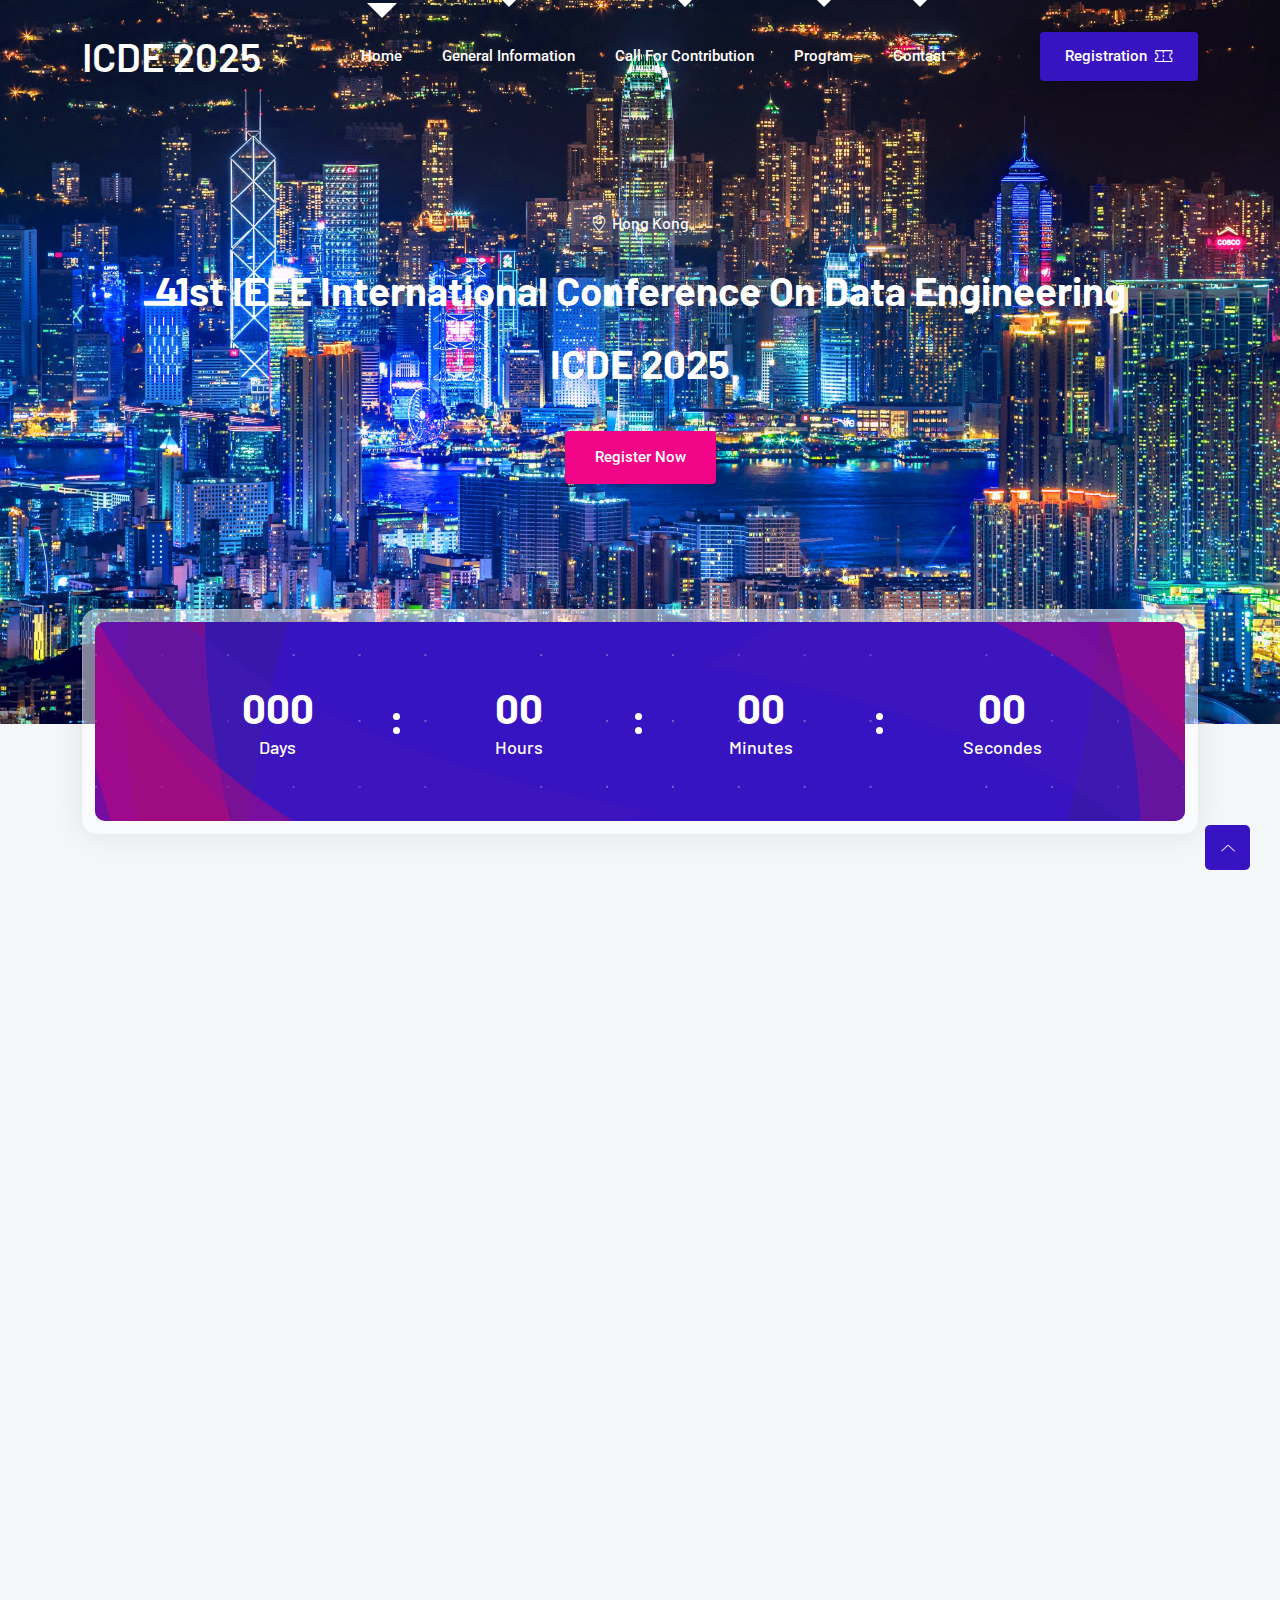
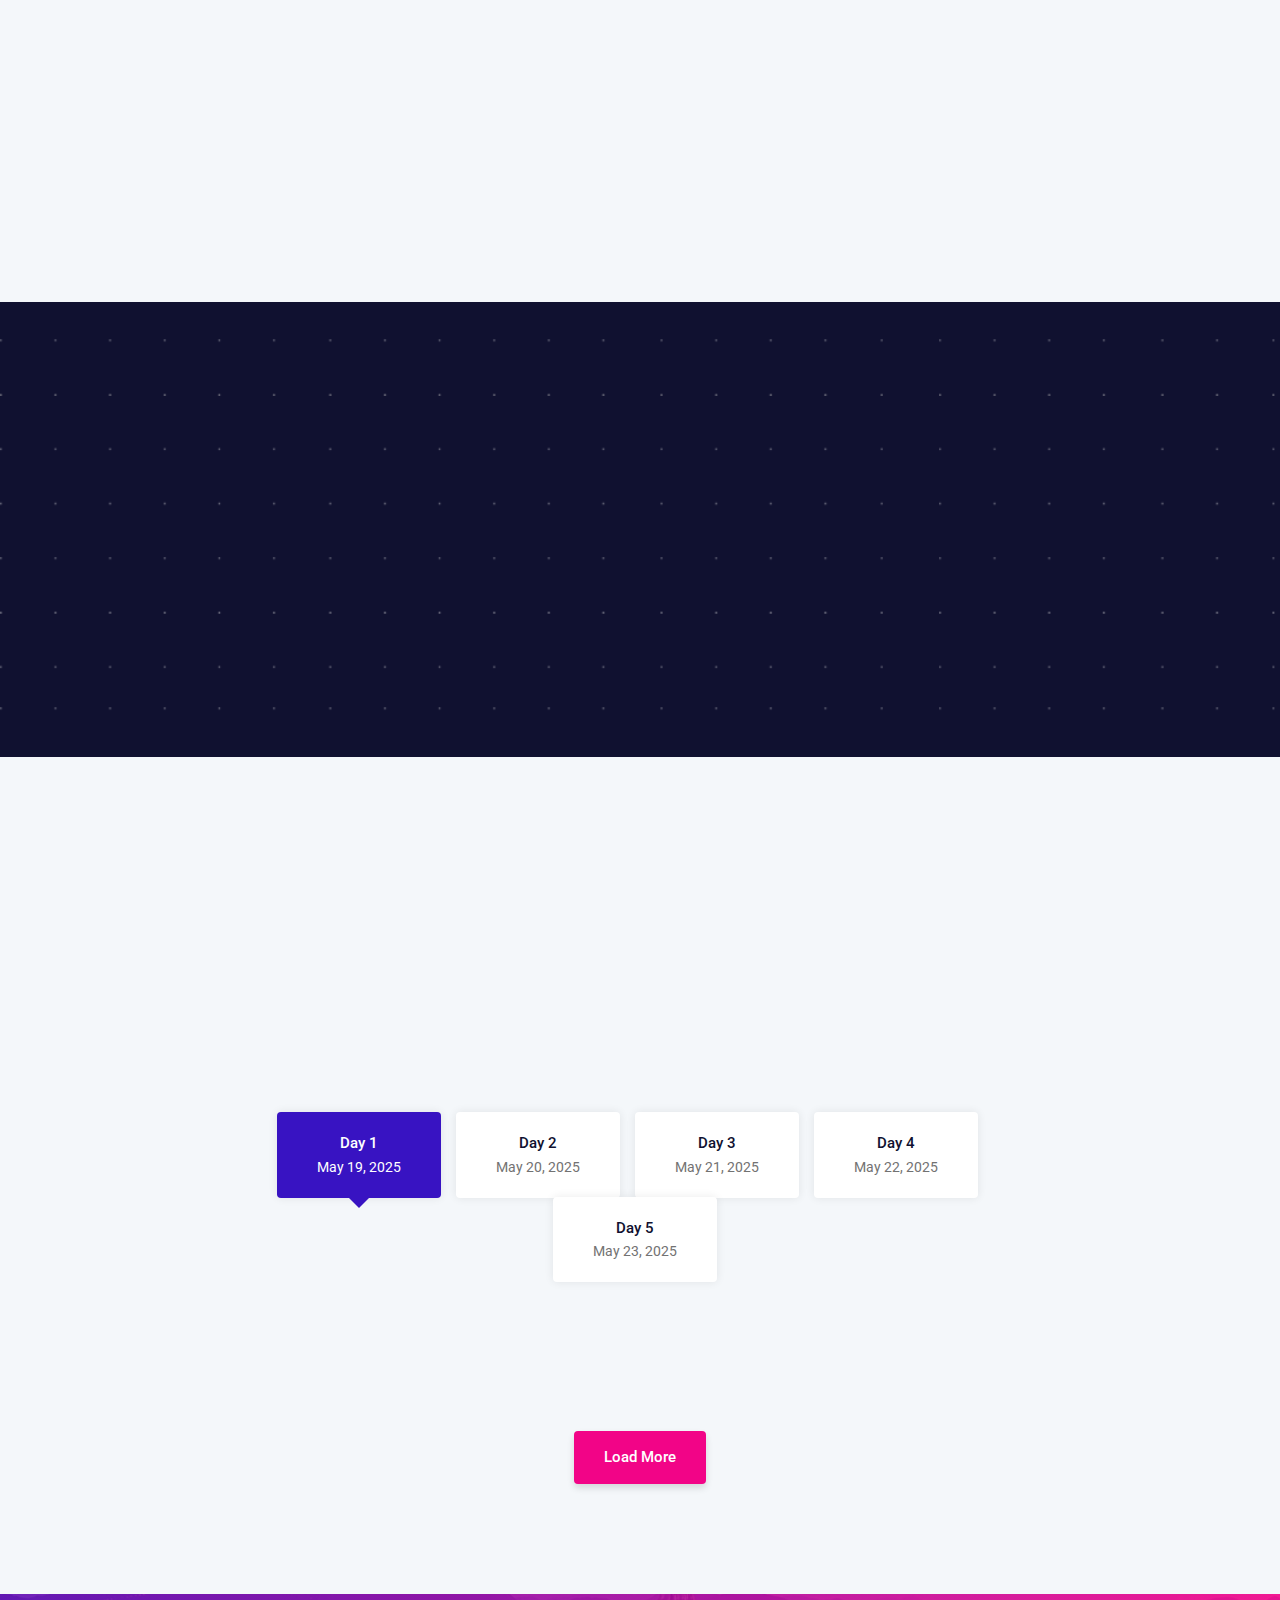
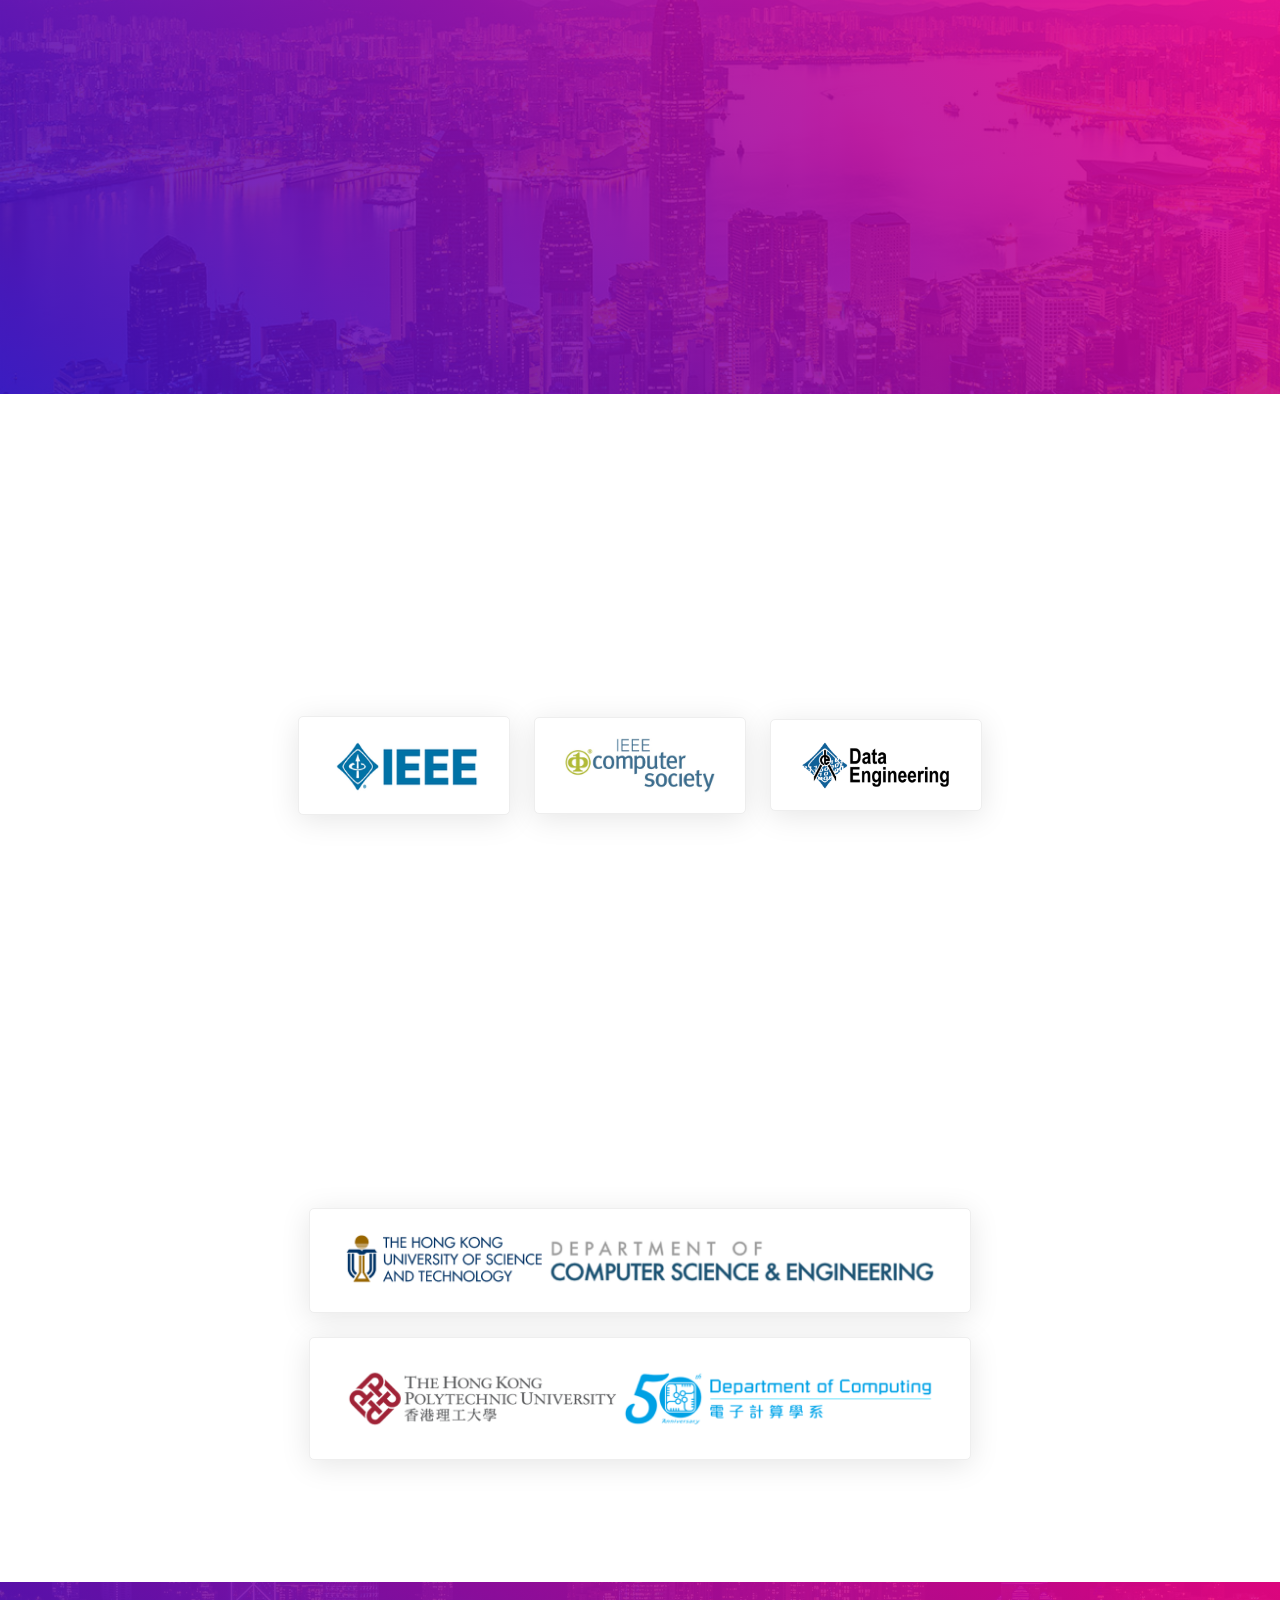
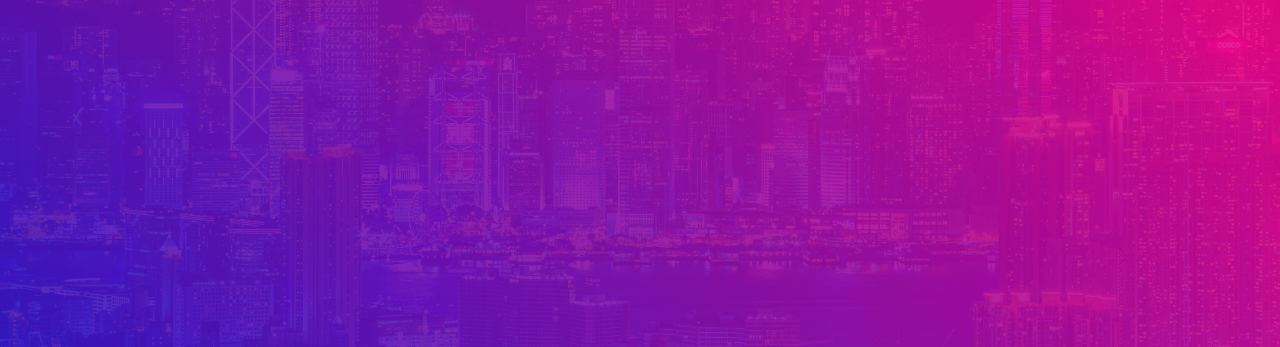
==== index.html @ 8ed47885 "Add files via upload" ====
<!DOCTYPE html>
<html class="no-js" lang="zxx">

<head>
    <meta charset="utf-8" />
    <meta http-equiv="x-ua-compatible" content="ie=edge" />
    <title>ICDE 2025</title>
    <meta name="description" content="" />
    <meta name="viewport" content="width=device-width, initial-scale=1" />
    <link rel="shortcut icon" type="image/x-icon" href="assets/images/favicon.svg" />

    <!-- ========================= CSS here ========================= -->
    <link rel="stylesheet" href="assets/css/bootstrap.min.css" />
    <link rel="stylesheet" href="assets/css/LineIcons.3.0.css" />
    <link rel="stylesheet" href="assets/css/animate.css" />
    <link rel="stylesheet" href="assets/css/tiny-slider.css" />
    <link rel="stylesheet" href="assets/css/glightbox.min.css" />
    <link rel="stylesheet" href="assets/css/main.css" />

</head>

<body>
    <!--[if lte IE 9]>
      <p class="browserupgrade">
        You are using an <strong>outdated</strong> browser. Please
        <a href="https://browsehappy.com/">upgrade your browser</a> to improve
        your experience and security.
      </p>
    <![endif]-->

    <!-- Preloader -->
    <div class="preloader">
        <div class="preloader-inner">
            <div class="preloader-icon">
                <span></span>
                <span></span>
            </div>
        </div>
    </div>
    <!-- /End Preloader -->

    <!-- Start Header Area -->
    <header class="header navbar-area">
        <div class="container">
            <div class="row align-items-center">
                <div class="col-lg-12">
                    <div class="nav-inner">
                        <!-- Start Navbar -->
                        <nav class="navbar navbar-expand-lg">
                            <a class="navbar-brand" href="index.html">
                                <!--<img src="assets/images/logo/logo.svg" alt="Logo">-->
                                <h2 style="color: white;">ICDE 2025</h2>
                            </a>
                            <button class="navbar-toggler mobile-menu-btn" type="button" data-bs-toggle="collapse"
                                data-bs-target="#navbarSupportedContent" aria-controls="navbarSupportedContent"
                                aria-expanded="false" aria-label="Toggle navigation">
                                <span class="toggler-icon"></span>
                                <span class="toggler-icon"></span>
                                <span class="toggler-icon"></span>
                            </button>
                            <div class="collapse navbar-collapse sub-menu-bar" id="navbarSupportedContent">
                                <ul id="nav" class="navbar-nav ms-auto">
                                    <li class="nav-item">
                                        <a href="index.html" class="active" aria-label="Toggle navigation">Home</a>
                                    </li>

                                    <li class="nav-item">
                                        <a class="dd-menu collapsed" href="javascript:void(0)" data-bs-toggle="collapse"
                                            data-bs-target="#submenu-1-1" aria-controls="navbarSupportedContent"
                                            aria-expanded="false" aria-label="Toggle navigation">General Information</a>
                                        <ul class="sub-menu collapse" id="submenu-1-1">
                                            <li class="nav-item"><a href="committee.html">Organization Comittees</a></li>
                                            <!--<li class="nav-item"><a href="gallery.html">Gallery</a></li>-->
                                            <!--<li class="nav-item"><a href="pricing.html">Prcing</a></li>-->
                                            <li class="nav-item"><a href="sponsors.html">Sponsors</a></li>
                                            <!--<li class="nav-item"><a href="mail-success.html">Mail Success</a></li>-->
                                            <!--<li class="nav-item"><a href="404.html">404 Error</a></li>-->
                                        </ul>
                                    </li>
                                    
                                    <li class="nav-item">
                                        <a class="dd-menu collapsed" href="javascript:void(0)" data-bs-toggle="collapse"
                                            data-bs-target="#submenu-1-1" aria-controls="navbarSupportedContent"
                                            aria-expanded="false" aria-label="Toggle navigation">Call for Contribution</a>
                                        <ul class="sub-menu collapse" id="submenu-1-1">
                                            <li class="nav-item"><a href="cfp-research.html">Research Papers</a></li>
                                        </ul>
                                    </li>

                                    <li class="nav-item">
                                        <a href="schedule.html" aria-label="Toggle navigation">Program</a>
                                    </li>

                                    <li class="nav-item">
                                        <a href="contact.html" aria-label="Toggle navigation">Contact</a>
                                    </li>
                                </ul>
                            </div>
                             <!-- navbar collapse -->
                            <div class="button">
                                <a href="pricing.html" class="btn">Registration<i class="lni lni-ticket"></i></a>
                            </div>
                        </nav>
                        <!-- End Navbar -->
                    </div>
                </div>
            </div> <!-- row -->
        </div> <!-- container -->
    </header>
    <!-- End Header Area -->

    <!-- Start Hero Area -->
    <section class="hero-area">
        <div class="main__circle"></div>
        <div class="main__circle2"></div>
        <div class="main__circle3"></div>
        <div class="main__circle4"></div>
        <div class="container">
            <div class="row align-items-center">
                <div class="col-lg-6-hero offset-lg-3-hero col-md-12 col-12">
                    <div class="hero-content">
                        <h5 class="wow zoomIn" data-wow-delay=".2s"><i class="lni lni-map-marker"></i> 
                            Hong Kong</h5>
                        <h2 class="wow fadeInUp" data-wow-delay=".4s">41st IEEE International Conference on Data Engineering</h2>
                        <h2 class="wow fadeInUp" data-wow-delay=".4s">ICDE 2025</h2>
                        <!--
                        <p class="wow fadeInUp" data-wow-delay=".6s">ICDE 2025 will take place in Hong Kong from May 19-23, 2025. As one of Asia’s most vibrant and diverse metropolises, Hong Kong seamlessly blends traditional culture with modern development. Situated at the southern tip of the Pearl River Delta, this city entices millions of visitors with its diverse cuisine, architecture, and festive culture. Whether it’s the captivating views of Victoria Harbour or the bustling shopping centers, Hong Kong stands as an unmissable travel destination.</p>
                        -->
                        <div class="button wow fadeInUp" data-wow-delay=".8s">
                            <a href="pricing.html" class="btn ">Register Now</a>
                        </div>
                    </div>
                </div>
            </div>
        </div>
    </section>
    <!-- End Hero Area -->

    <!-- Start Count Down Area -->
    <div class="count-down">
        <div class="container">
            <div class="row">
                <div class="col-12">
                    <div class="box-head">
                        <div class="box-content">
                            <div class="box">
                                <h1 id="days">000</h1>
                                <h2 id="daystxt">Days</h2>
                            </div>
                            <div class="box">
                                <h1 id="hours">00</h1>
                                <h2 id="hourstxt">Hours</h2>
                            </div>
                            <div class="box">
                                <h1 id="minutes">00</h1>
                                <h2 id="minutestxt">Minutes</h2>
                            </div>
                            <div class="box">
                                <h1 id="seconds">00</h1>
                                <h2 id="secondstxt">Secondes</h2>
                            </div>
                        </div>
                    </div>
                </div>
            </div>
        </div>
    </div>
    <!-- End Count Down Area -->

    <!-- Start Features Area -->
    <section class="features section">
        <div class="container">
            <div class="row">
                <div class="col-12">
                    <div class="section-title">
                        <h3 class="wow zoomIn" data-wow-delay=".2s">ICDE 2025</h3>
                        <h2 class="wow fadeInUp" data-wow-delay=".4s">Join us with ICDE 2025!</h2>
                    </div>

                    <div class="content">
                        <p class="wow fadeInUp" data-wow-delay=".6s">The annual IEEE International Conference on Data Engineering (ICDE) is one of the premier conferences in data and information engineering and addresses research issues on designing, building, managing, and evaluating advanced data intensive systems and applications. It is a leading forum for researchers, practitioners, developers, and users to explore cutting-edge ideas and to exchange techniques, tools, and experiences.</p>
                        <br>
                        <p class="wow fadeInUp" data-wow-delay=".6s">Each year, ICDE attracts researchers and practitioners from the academia, industry and government from across the world. The audience includes leading data scientists and professors, entrepreneurs, developers, talented young researchers/students and other thought leaders from major vendors and academia.</p>
                        <br>
                        <p class="wow fadeInUp" data-wow-delay=".6s">
                        ICDE 2025 will take place in Hong Kong from May 19-23, 2025. As one of Asia’s most vibrant and diverse metropolises, Hong Kong seamlessly blends traditional culture with modern development. Situated at the southern tip of the Pearl River Delta, this city entices millions of visitors with its diverse cuisine, architecture, and festive culture. Whether it’s the captivating views of Victoria Harbour or the bustling shopping centers, Hong Kong stands as an unmissable travel destination.</p>
                    </div>
                </div>
            </div>


            <div class="row">
                <div class="col-lg-4 col-md-6 col-12 wow fadeInUp" data-wow-delay=".2s">
                    <!-- Start Single Feature -->
                    <div class="single-featuer">
                        <img class="shape" src="assets/images/features/shape.svg" alt="#">
                        <img class="shape2" src="assets/images/features/shape2.svg" alt="#">
                        <span class="serial">01</span>
                        <div class="service-icon">
                            <i class="lni lni-microphone"></i>
                        </div>
                        <h3>Great Speakers</h3>
                        <p></p>
                    </div>
                    <!-- End Single Feature -->
                </div>
                <div class="col-lg-4 col-md-6 col-12 wow fadeInUp" data-wow-delay=".4s">
                    <!-- Start Single Feature -->
                    <div class="single-featuer">
                        <img class="shape" src="assets/images/features/shape.svg" alt="#">
                        <img class="shape2" src="assets/images/features/shape2.svg" alt="#">
                        <span class="serial">02</span>
                        <div class="service-icon">
                            <i class="lni lni-users"></i>
                        </div>
                        <h3>New People</h3>
                        <p></p>
                    </div>
                    <!-- End Single Feature -->
                </div>
                <div class="col-lg-4 col-md-6 col-12 wow fadeInUp" data-wow-delay=".6s">
                    <!-- Start Single Feature -->
                    <div class="single-featuer">
                        <img class="shape" src="assets/images/features/shape.svg" alt="#">
                        <img class="shape2" src="assets/images/features/shape2.svg" alt="#">
                        <span class="serial">03</span>
                        <div class="service-icon">
                            <i class="lni lni-bullhorn"></i>
                        </div>
                        <h3>Global Event</h3>
                        <p></p>
                    </div>
                    <!-- End Single Feature -->
                </div>
                <div class="col-lg-4 col-md-6 col-12 wow fadeInUp" data-wow-delay=".2s">
                    <!-- Start Single Feature -->
                    <div class="single-featuer">
                        <img class="shape" src="assets/images/features/shape.svg" alt="#">
                        <img class="shape2" src="assets/images/features/shape2.svg" alt="#">
                        <span class="serial">04</span>
                        <div class="service-icon">
                            <i class="lni lni-heart"></i>
                        </div>
                        <h3>Get Inspired</h3>
                        <p></p>
                    </div>
                    <!-- End Single Feature -->
                </div>
                <div class="col-lg-4 col-md-6 col-12 wow fadeInUp" data-wow-delay=".4s">
                    <!-- Start Single Feature -->
                    <div class="single-featuer">
                        <img class="shape" src="assets/images/features/shape.svg" alt="#">
                        <img class="shape2" src="assets/images/features/shape2.svg" alt="#">
                        <span class="serial">05</span>
                        <div class="service-icon">
                            <i class="lni lni-cup"></i>
                        </div>
                        <h3>Networking Session</h3>
                        <p></p>
                    </div>
                    <!-- End Single Feature -->
                </div>
                <div class="col-lg-4 col-md-6 col-12 wow fadeInUp" data-wow-delay=".6s">
                    <!-- Start Single Feature -->
                    <div class="single-featuer">
                        <img class="shape" src="assets/images/features/shape.svg" alt="#">
                        <img class="shape2" src="assets/images/features/shape2.svg" alt="#">
                        <span class="serial">06</span>
                        <div class="service-icon">
                            <i class="lni lni-happy"></i>
                        </div>
                        <h3>Meet New Faces</h3>
                        <p></p>
                    </div>
                    <!-- End Single Feature -->
                </div>
            </div>
        </div>
    </section>
    <!-- /End Features Area -->

    <!-- Start About Area -->
    <section class="about section">
        <div class="container">
            <div class="row align-items-center">
                <div class="col-lg-6 col-12 wow fadeIn" data-wow-delay=".4s">
                    <div class="about-image">
                        <div class="video-head wow fadeIn" data-wow-delay="0.4s">
                            <a href="https://www.youtube.com/watch?v=Gxw45q3Ga3k" class="glightbox video"><i
                                    class="lni lni-play"></i></a>
                        </div>
                        <img src="https://via.placeholder.com/1000x670" alt="#">
                    </div>
                </div>
                <div class="col-lg-6 col-12 wow fadeIn" data-wow-delay=".6s">
                    <div class="content">
                        <h4>Get Experience</h4>
                        <h2>About The ICDE 2025</h2>
                        <p>More information will be released soon.
                        </p>
                        <p>
                        </p>
                        <div class="date">
                            <h4><span>19</span> May’ 2025</h4>
                        </div>
                    </div>
                </div>
            </div>
        </div>
    </section>
    <!-- End About Area -->

    
    <!-- Start Speakers Area -->
    <!--
    <section class="speakers section">
        <div class="container">
            <div class="row">
                <div class="col-12">
                    <div class="section-title">
                        <h3 class="wow zoomIn" data-wow-delay=".2s">Speakers</h3>
                        <h2 class="wow fadeInUp" data-wow-delay=".4s">Todays Performers</h2>
                        <p class="wow fadeInUp" data-wow-delay=".6s">There are many variations of passages of Lorem
                            Ipsum available, but the majority have suffered alteration in some form.</p>
                    </div>
                </div>
            </div>
            <div class="all-speakers">
                <div class="row">
                    <div class="col-lg-3 col-md-4 col-12 wow fadeInUp" data-wow-delay=".2s">
                        <div class="single-speaker">
                            <div class="top-content">
                                <div class="image">
                                    <img src="https://via.placeholder.com/520x515" alt="#">
                                </div>
                                <ul class="social">
                                    <li class="facebook"><a href="javascript:void(0)"><i
                                                class="lni lni-facebook-filled"></i></a></li>
                                    <li class="twitter"><a href="javascript:void(0)"><i
                                                class="lni lni-twitter-filled"></i></a></li>
                                    <li class="linkedin"><a href="javascript:void(0)"><i
                                                class="lni lni-linkedin-original"></i></a>
                                    </li>
                                    <li class="instagram"><a href="javascript:void(0)"><i
                                                class="lni lni-instagram-original"></i></a>
                                    </li>
                                </ul>
                            </div>
                            <div class="name">
                                <h3><a href="javascript:void(0)">Fredric Martinsson</a></h3>
                                <span>Founder, Edilta</span>
                            </div>
                        </div>
                    </div>

                    <div class="col-lg-3 col-md-4 col-12 wow fadeInUp" data-wow-delay=".4s">
                        <div class="single-speaker">
                            <div class="top-content">
                                <div class="image">
                                    <img src="https://via.placeholder.com/520x515" alt="#">
                                </div>
                                <ul class="social">
                                    <li class="facebook"><a href="javascript:void(0)"><i
                                                class="lni lni-facebook-filled"></i></a></li>
                                    <li class="twitter"><a href="javascript:void(0)"><i
                                                class="lni lni-twitter-filled"></i></a></li>
                                    <li class="linkedin"><a href="javascript:void(0)"><i
                                                class="lni lni-linkedin-original"></i></a>
                                    </li>
                                    <li class="instagram"><a href="javascript:void(0)"><i
                                                class="lni lni-instagram-original"></i></a>
                                    </li>
                                </ul>
                            </div>
                            <div class="name">
                                <h3><a href="javascript:void(0)">Melisa Lundryn</a></h3>
                                <span>Lead Designer</span>
                            </div>
                        </div>
                    </div>

                    <div class="col-lg-3 col-md-4 col-12 wow fadeInUp" data-wow-delay=".6s">
                        <div class="single-speaker">
                            <div class="top-content">
                                <div class="image">
                                    <img src="https://via.placeholder.com/520x515" alt="#">
                                </div>
                                <ul class="social">
                                    <li class="facebook"><a href="javascript:void(0)"><i
                                                class="lni lni-facebook-filled"></i></a></li>
                                    <li class="twitter"><a href="javascript:void(0)"><i
                                                class="lni lni-twitter-filled"></i></a></li>
                                    <li class="linkedin"><a href="javascript:void(0)"><i
                                                class="lni lni-linkedin-original"></i></a>
                                    </li>
                                    <li class="instagram"><a href="javascript:void(0)"><i
                                                class="lni lni-instagram-original"></i></a>
                                    </li>
                                </ul>
                            </div>
                            <div class="name">
                                <h3><a href="javascript:void(0)">Andrio Limuya</a></h3>
                                <span>Web Developer</span>
                            </div>
                        </div>
                    </div>

                    <div class="col-lg-3 col-md-4 col-12 wow fadeInUp" data-wow-delay=".8s">
                        <div class="single-speaker">
                            <div class="top-content">
                                <div class="image">
                                    <img src="https://via.placeholder.com/520x515" alt="#">
                                </div>
                                <ul class="social">
                                    <li class="facebook"><a href="javascript:void(0)"><i
                                                class="lni lni-facebook-filled"></i></a></li>
                                    <li class="twitter"><a href="javascript:void(0)"><i
                                                class="lni lni-twitter-filled"></i></a></li>
                                    <li class="linkedin"><a href="javascript:void(0)"><i
                                                class="lni lni-linkedin-original"></i></a>
                                    </li>
                                    <li class="instagram"><a href="javascript:void(0)"><i
                                                class="lni lni-instagram-original"></i></a>
                                    </li>
                                </ul>
                            </div>
                            <div class="name">
                                <h3><a href="javascript:void(0)">Agaton Johnsson</a></h3>
                                <span>Expert Developer</span>
                            </div>
                        </div>
                    </div>

                    <div class="col-lg-3 col-md-4 col-12 wow fadeInUp" data-wow-delay=".2s">
                        <div class="single-speaker">
                            <div class="top-content">
                                <div class="image">
                                    <img src="https://via.placeholder.com/520x515" alt="#">
                                </div>
                                <ul class="social">
                                    <li class="facebook"><a href="javascript:void(0)"><i
                                                class="lni lni-facebook-filled"></i></a></li>
                                    <li class="twitter"><a href="javascript:void(0)"><i
                                                class="lni lni-twitter-filled"></i></a></li>
                                    <li class="linkedin"><a href="javascript:void(0)"><i
                                                class="lni lni-linkedin-original"></i></a>
                                    </li>
                                    <li class="instagram"><a href="javascript:void(0)"><i
                                                class="lni lni-instagram-original"></i></a>
                                    </li>
                                </ul>
                            </div>
                            <div class="name">
                                <h3><a href="javascript:void(0)">Rebecca Henrikon</a></h3>
                                <span>Founder, Cards</span>
                            </div>
                        </div>
                    </div>

                    <div class="col-lg-3 col-md-4 col-12 wow fadeInUp" data-wow-delay=".4s">
                        <div class="single-speaker">
                            <div class="top-content">
                                <div class="image">
                                    <img src="https://via.placeholder.com/520x515" alt="#">
                                </div>
                                <ul class="social">
                                    <li class="facebook"><a href="javascript:void(0)"><i
                                                class="lni lni-facebook-filled"></i></a></li>
                                    <li class="twitter"><a href="javascript:void(0)"><i
                                                class="lni lni-twitter-filled"></i></a></li>
                                    <li class="linkedin"><a href="javascript:void(0)"><i
                                                class="lni lni-linkedin-original"></i></a>
                                    </li>
                                    <li class="instagram"><a href="javascript:void(0)"><i
                                                class="lni lni-instagram-original"></i></a>
                                    </li>
                                </ul>
                            </div>
                            <div class="name">
                                <h3><a href="javascript:void(0)">Lundryn Melisa</a></h3>
                                <span>Graphics Designer</span>
                            </div>
                        </div>
                    </div>

                    <div class="col-lg-3 col-md-4 col-12 wow fadeInUp" data-wow-delay=".6s">
                        <div class="single-speaker">
                            <div class="top-content">
                                <div class="image">
                                    <img src="https://via.placeholder.com/520x515" alt="#">
                                </div>
                                <ul class="social">
                                    <li class="facebook"><a href="javascript:void(0)"><i
                                                class="lni lni-facebook-filled"></i></a></li>
                                    <li class="twitter"><a href="javascript:void(0)"><i
                                                class="lni lni-twitter-filled"></i></a></li>
                                    <li class="linkedin"><a href="javascript:void(0)"><i
                                                class="lni lni-linkedin-original"></i></a>
                                    </li>
                                    <li class="instagram"><a href="javascript:void(0)"><i
                                                class="lni lni-instagram-original"></i></a>
                                    </li>
                                </ul>
                            </div>
                            <div class="name">
                                <h3><a href="javascript:void(0)">Julia Milon</a></h3>
                                <span>Ui/Ux Designer</span>
                            </div>
                        </div>
                    </div>

                    <div class="col-lg-3 col-md-4 col-12 wow fadeInUp" data-wow-delay=".8s">
                        <div class="single-speaker">
                            <div class="top-content">
                                <div class="image">
                                    <img src="https://via.placeholder.com/520x515" alt="#">
                                </div>
                                <ul class="social">
                                    <li class="facebook"><a href="javascript:void(0)"><i
                                                class="lni lni-facebook-filled"></i></a></li>
                                    <li class="twitter"><a href="javascript:void(0)"><i
                                                class="lni lni-twitter-filled"></i></a></li>
                                    <li class="linkedin"><a href="javascript:void(0)"><i
                                                class="lni lni-linkedin-original"></i></a>
                                    </li>
                                    <li class="instagram"><a href="javascript:void(0)"><i
                                                class="lni lni-instagram-original"></i></a>
                                    </li>
                                </ul>
                            </div>
                            <div class="name">
                                <h3><a href="javascript:void(0)">Digolia Sujiyan</a></h3>
                                <span>Founder, Edilta</span>
                            </div>
                        </div>
                    </div>
                </div>
            </div>
        </div>
    </section>
    -->
    <!-- /End Speakers Area -->
    

    <!-- Start Events Schedule Area -->
    <section class="events-schedule section">
        <div class="container">
            <div class="row">
                <div class="col-12">
                    <div class="section-title">
                        <h3 class="wow zoomIn" data-wow-delay=".2s">ICDE 2025</h3>
                        <h2 class="wow fadeInUp" data-wow-delay=".4s">Events Schedule</h2>
                        <p class="wow fadeInUp" data-wow-delay=".6s">More detailed information will be released soon.</p>
                    </div>
                </div>
            </div>
            <div class="row">
                <div class="col-lg-10 offset-lg-1 col-12">
                    <!-- Start Events Schedule Tab -->
                    <ul class="nav nav-tabs" id="myTab" role="tablist">
                        <li class="nav-item" role="presentation">
                            <button class="nav-link active" id="one-tab" data-bs-toggle="tab" data-bs-target="#one"
                                type="button" role="tab" aria-controls="one" aria-selected="true">Day 1 <span>May 19,
                                    2025</span></button>
                        </li>

                        <li class="nav-item" role="presentation">
                            <button class="nav-link" id="two-tab" data-bs-toggle="tab" data-bs-target="#two"
                                type="button" role="tab" aria-controls="two" aria-selected="false">Day 2 <span>May 20,
                                    2025</span></button>
                        </li>

                        <li class="nav-item" role="presentation">
                            <button class="nav-link" id="three-tab" data-bs-toggle="tab" data-bs-target="#three"
                                type="button" role="tab" aria-controls="three" aria-selected="false">Day 3 <span>May 21,
                                    2025</span></button>
                        </li>

                        <li class="nav-item" role="presentation">
                            <button class="nav-link" id="four-tab" data-bs-toggle="tab" data-bs-target="#four"
                                type="button" role="tab" aria-controls="four" aria-selected="false">Day 4
                                <span>May 22, 2025</span></button>
                        </li>

                        <li class="nav-item" role="presentation">
                            <button class="nav-link" id="four-tab" data-bs-toggle="tab" data-bs-target="#four"
                                type="button" role="tab" aria-controls="four" aria-selected="false">Day 5
                                <span>May 23, 2025</span></button>
                        </li>
                    </ul>

                    
            <div class="row">
                <div class="col-12 align-center">
                    <div class="button details-button">
                        <a href="schedule.html" class="btn btn-alt">Load More</a>
                    </div>
                </div>
            </div>
        </div>
    </section>
    <!-- End Events Schedule Area -->

    <!-- Start Pricing Table Area -->
    <section id="pricing" class="pricing-table section overlay">
        <div class="container">
            <div class="row">
                <div class="col-12">
                    <div class="section-title white-title">
                        <h3 class="wow zoomIn" data-wow-delay=".2s">Join Us</h3>
                        <h2 class="wow fadeInUp" data-wow-delay=".4s">Registration</h2>
                        <p class="wow fadeInUp" data-wow-delay=".6s">More information will be released soon.</p>
                    </div>
                </div>
            </div>

            <!--
            <div class="row">
                <div class="col-lg-4 col-md-6 col-12 wow fadeInUp" data-wow-delay=".4s">
                    <div class="single-table">
                        <div class="table-head">
                            <h4 class="title">Regular</h4>
                            <p>Available tickets for this price</p>
                            <div class="price">
                                <h2 class="amount">$10</h2>
                            </div>
                        </div>
                        <div class="button">
                            <a href="javascript:void(0)" class="btn">Get Ticket</a>
                        </div>
                        <div class="table-content">
                            <ul class="table-list">
                                <li>One Day Conference Ticket</li>
                                <li>Posters Session</li>
                                <li>Coffee-break & Networking
                                </li>
                                <li>Lunch & Networing</li>
                                <li>Keynote talk</li>
                            </ul>
                        </div>
                    </div>
                </div>
                <div class="col-lg-4 col-md-6 col-12 wow fadeInUp" data-wow-delay=".6s">
                    <div class="single-table middle">
                        <div class="table-head">
                            <h4 class="title">Exclusive</h4>
                            <p>Available tickets for this price</p>
                            <div class="price">
                                <h2 class="amount">$99</h2>
                            </div>
                        </div>
                        <div class="button">
                            <a href="javascript:void(0)" class="btn btn-alt">Get Ticket</a>
                        </div>
                        <div class="table-content">
                            <ul class="table-list">
                                <li>Three Day Conference Ticket</li>
                                <li>Posters Session</li>
                                <li>Coffee-break & Networking
                                </li>
                                <li>Lunch & Networing</li>
                                <li>Keynote talk</li>
                            </ul>
                        </div>
                    </div>
                </div>
                <div class="col-lg-4 col-md-6 col-12 wow fadeInUp" data-wow-delay=".8s">
                    <div class="single-table">
                        <div class="table-head">
                            <h4 class="title">Premium</h4>
                            <p>Available tickets for this price</p>
                            <div class="price">
                                <h2 class="amount">$289</h2>
                            </div>
                        </div>
                        <div class="button">
                            <a href="javascript:void(0)" class="btn">Get Ticket</a>
                        </div>
                        <div class="table-content">
                            <ul class="table-list">
                                <li>Five Day Conference Ticket</li>
                                <li>Posters Session</li>
                                <li>Coffee-break & Networking
                                </li>
                                <li>Lunch & Networing</li>
                                <li>Keynote talk</li>
                            </ul>
                        </div>
                    </div>
                </div>
            </div>
            -->
        </div>
    </section>
    <!--/ End Pricing Table Area -->

    <!-- Start Sponsors Area -->
    <section class="sponsors section">
        <div class="container">
            <div class="row">
                <div class="col-12">
                    <div class="section-title">
                        <h3 class="wow zoomIn" data-wow-delay=".2s">Sponsors</h3>
                        <h2 class="wow fadeInUp" data-wow-delay=".4s">Our Official Sponsors</h2>
                        <p class="wow fadeInUp" data-wow-delay=".6s">Thank our sponsors for their valuable contributions.</p>
                    </div>
                </div>
            </div>
            <div class="row">
                <div class="col-lg-8 offset-lg-2 col-md-12 col-12">
                    <!-- Start Single Sponsor -->
                    <a href="javascript:void(0)" class="single-sponsor">
                        <img src="assets/images/sponsors/IEEE.png" alt="#">
                    </a>
                    <!-- End Single Sponsor -->
                    <!-- Start Single Sponsor -->
                    <a href="javascript:void(0)" class="single-sponsor">
                        <img src="assets/images/sponsors/IEEE-CS.jpg" alt="#">
                    </a>
                    <!-- End Single Sponsor -->
                    <!-- Start Single Sponsor -->
                    <a href="javascript:void(0)" class="single-sponsor">
                        <img src="assets/images/sponsors/data-engineering.png" alt="#">
                    </a>
                    <!-- End Single Sponsor -->
                </div>
            </div>
        </div>
    </section>
    <!-- End Sponsors Area -->

    <section class="sponsors section">
        <div class="container">
            <div class="row">
                <div class="col-12">
                    <div class="section-title">
                        <h3 class="wow zoomIn" data-wow-delay=".2s">Organizers</h3>
                        <h2 class="wow fadeInUp" data-wow-delay=".4s">Our Organizers</h2>
                    </div>
                </div>
            </div>
            <div class="row">
                <div class="col-lg-8 offset-lg-2 col-md-12 col-12">
                    <!-- Start Single Sponsor -->
                    <a href="javascript:void(0)" class="single-organizer">
                        <img src="assets/images/sponsors/hkust-cs.png" alt="#">
                    </a>
                    <!-- End Single Sponsor -->
                    <!-- Start Single Sponsor -->
                    <a href="javascript:void(0)" class="single-organizer">
                        <img src="assets/images/sponsors/polyu-cs.png" alt="#">
                    </a>
                    <!-- End Single Sponsor -->
                </div>
            </div>
        </div>
    </section>

    <!-- Start Call Action Area -->
    <section class="call-action overlay">
        <div class="container">
            <div class="row align-items-center">
                <div class="col-lg-8 offset-lg-2 col-md-12 col-12">
                    <div class="inner-content">
                        <div class="text">
                            <h5 class="wow zoomIn" data-wow-delay=".2s">Hurry Up!</h5>
                            <h2 class="wow fadeInUp" data-wow-delay=".4s">See you at ICDE 2025!
                            </h2>
                            <p class="wow fadeInUp" data-wow-delay=".6s"></p>
                        </div>
                        <!--
                        <div class="button wow fadeInUp" data-wow-delay=".8s">
                            <a href="pricing.html" class="btn">Register Now!<i class="lni lni-ticket"></i></a>
                        </div>
                        -->
                    </div>
                </div>
            </div>
        </div>
    </section>
    <!-- End Call Action Area -->

    <!-- Start Footer Area -->
    <!--
    <footer class="footer">
        <div class="footer-top">
            <div class="container">
                <div class="inner-content">
                    <div class="row">
                        <div class="col-lg-4 col-md-6 col-12">
                            <div class="single-footer f-about">
                                <div class="logo">
                                    <a href="index.html">
                                        <img src="assets/images/logo/dark-logo.svg" alt="#">
                                    </a>
                                </div>
                                <p>A business conference organize by EventGrids In. World’s most influential media,
                                    entertainment & technology.</p>
                                <span class="social-title">
                                    Follow Us On:
                                </span>
                                <ul class="social">
                                    <li>
                                        <a href="javascript:void(0)"><i class="lni lni-facebook-filled"></i></a>
                                    </li>
                                    <li>
                                        <a href="javascript:void(0)"><i class="lni lni-twitter-filled"></i></a>
                                    </li>
                                    <li>
                                        <a href="javascript:void(0)"><i class="lni lni-instagram-filled"></i></a>
                                    </li>
                                    <li>
                                        <a href="javascript:void(0)"><i class="lni lni-linkedin-original"></i></a>
                                    </li>
                                </ul>
                            </div>
                        </div>
                        <div class="col-lg-2 col-md-6 col-12">
                            <div class="single-footer f-link">
                                <h3>Quick Links</h3>
                                <ul>
                                    <li><a href="javascript:void(0)">Get Direction</a></li>
                                    <li><a href="javascript:void(0)">Sponsor</a></li>
                                    <li><a href="javascript:void(0)">What We Offer</a></li>
                                    <li><a href="javascript:void(0)">Ricent Projects</a></li>
                                    <li><a href="javascript:void(0)">Insights</a></li>
                                </ul>
                            </div>
                        </div>
                        <div class="col-lg-2 col-md-6 col-12">
                            <div class="single-footer f-link">
                                <h3>Know More</h3>
                                <ul>
                                    <li><a href="javascript:void(0)">About Us</a></li>
                                    <li><a href="javascript:void(0)">Our Pricing</a></li>
                                    <li><a href="javascript:void(0)">Faq</a></li>
                                    <li><a href="javascript:void(0)">Guides</a></li>
                                    <li><a href="javascript:void(0)">Contact Us</a></li>
                                </ul>
                            </div>
                        </div>
                        <div class="col-lg-4 col-md-6 col-12">
                            <div class="single-footer newsletter">
                                <h3>Subscribe to our newsletter</h3>
                                <form action="#" method="get" target="_blank" class="newsletter-form">
                                    <input name="name" placeholder="Your Name*" required="required" type="text">
                                    <input name="email" placeholder="Email address*" required="required" type="email">
                                    <div class="button">
                                        <button class="btn">Subscribe
                                        </button>
                                    </div>
                                </form>
                            </div>
                        </div>
                    </div>
                </div>
            </div>
        </div>

        <div class="copyright">
            <div class="container">
                <div class="inner-content">
                    <div class="row">
                        <div class="col-12">
                            <p class="copyright-text">Designed and Developed by <a href="https://graygrids.com/"
                                    rel="nofollow" target="_blank">GrayGrids</a>
                            </p>
                        </div>
                    </div>
                </div>
            </div>
        </div>
    </footer>
    -->
    <!--/ End Footer Area -->

    <!-- ========================= scroll-top ========================= -->
    <a href="#" class="scroll-top">
        <i class="lni lni-chevron-up"></i>
    </a>

    <!-- ========================= JS here ========================= -->
    <script src="assets/js/bootstrap.min.js"></script>
    <script src="assets/js/wow.min.js"></script>
    <script src="assets/js/tiny-slider.js"></script>
    <script src="assets/js/glightbox.min.js"></script>
    <script src="assets/js/count-up.min.js"></script>
    <script src="assets/js/main.js"></script>
    <script>
        //========= glightbox
        GLightbox({
            'href': 'https://www.youtube.com/watch?v=Gxw45q3Ga3k',
            'type': 'video',
            'source': 'youtube', //vimeo, youtube or local
            'width': 900,
            'autoplayVideos': true,
        });

        //========= testimonial 
        tns({
            container: '.testimonial-slider',
            items: 3,
            slideBy: 'page',
            autoplay: false,
            mouseDrag: true,
            gutter: 0,
            nav: true,
            controls: false,
            controlsText: ['<i class="lni lni-arrow-left"></i>', '<i class="lni lni-arrow-right"></i>'],
            responsive: {
                0: {
                    items: 1,
                },
                540: {
                    items: 1,
                },
                768: {
                    items: 2,
                },
                992: {
                    items: 2,
                },
                1170: {
                    items: 3,
                }
            }
        });
    </script>
    <script>
        const finaleDate = new Date("February 15, 2023 00:00:00").getTime();

        const timer = () => {
            const now = new Date().getTime();
            let diff = finaleDate - now;
            if (diff < 0) {
                document.querySelector('.alert').style.display = 'block';
                document.querySelector('.container').style.display = 'none';
            }

            let days = Math.floor(diff / (1000 * 60 * 60 * 24));
            let hours = Math.floor(diff % (1000 * 60 * 60 * 24) / (1000 * 60 * 60));
            let minutes = Math.floor(diff % (1000 * 60 * 60) / (1000 * 60));
            let seconds = Math.floor(diff % (1000 * 60) / 1000);

            days <= 99 ? days = `0${days}` : days;
            days <= 9 ? days = `00${days}` : days;
            hours <= 9 ? hours = `0${hours}` : hours;
            minutes <= 9 ? minutes = `0${minutes}` : minutes;
            seconds <= 9 ? seconds = `0${seconds}` : seconds;

            document.querySelector('#days').textContent = days;
            document.querySelector('#hours').textContent = hours;
            document.querySelector('#minutes').textContent = minutes;
            document.querySelector('#seconds').textContent = seconds;

        }
        timer();
        setInterval(timer, 1000);
    </script>
</body>

</html>
---- assets/css/tiny-slider.css ----
.tns-outer{padding:0!important}.tns-outer [hidden]{display:none!important}.tns-outer [aria-controls],.tns-outer [data-action]{cursor:pointer}.tns-slider{-webkit-transition:all 0s;-moz-transition:all 0s;transition:all 0s}.tns-slider>.tns-item{-webkit-box-sizing:border-box;-moz-box-sizing:border-box;box-sizing:border-box}.tns-horizontal.tns-subpixel{white-space:nowrap}.tns-horizontal.tns-subpixel>.tns-item{display:inline-block;vertical-align:top;white-space:normal}.tns-horizontal.tns-no-subpixel:after{content:'';display:table;clear:both}.tns-horizontal.tns-no-subpixel>.tns-item{float:left}.tns-horizontal.tns-carousel.tns-no-subpixel>.tns-item{margin-right:-100%}.tns-no-calc{position:relative;left:0}.tns-gallery{position:relative;left:0;min-height:1px}.tns-gallery>.tns-item{position:absolute;left:-100%;-webkit-transition:transform 0s,opacity 0s;-moz-transition:transform 0s,opacity 0s;transition:transform 0s,opacity 0s}.tns-gallery>.tns-slide-active{position:relative;left:auto!important}.tns-gallery>.tns-moving{-webkit-transition:all .25s;-moz-transition:all .25s;transition:all .25s}.tns-autowidth{display:inline-block}.tns-lazy-img{-webkit-transition:opacity .6s;-moz-transition:opacity .6s;transition:opacity .6s;opacity:.6}.tns-lazy-img.tns-complete{opacity:1}.tns-ah{-webkit-transition:height 0s;-moz-transition:height 0s;transition:height 0s}.tns-ovh{overflow:hidden}.tns-visually-hidden{position:absolute;left:-10000em}.tns-transparent{opacity:0;visibility:hidden}.tns-fadeIn{opacity:1;filter:alpha(opacity=100);z-index:0}.tns-normal,.tns-fadeOut{opacity:0;filter:alpha(opacity=0);z-index:-1}.tns-vpfix{white-space:nowrap}.tns-vpfix>div,.tns-vpfix>li{display:inline-block}.tns-t-subp2{margin:0 auto;width:310px;position:relative;height:10px;overflow:hidden}.tns-t-ct{width:2333.3333333%;width:-webkit-calc(100% * 70/3);width:-moz-calc(100% * 70/3);width:calc(100% * 70/3);position:absolute;right:0}.tns-t-ct:after{content:'';display:table;clear:both}.tns-t-ct>div{width:1.4285714%;width:-webkit-calc(100%/70);width:-moz-calc(100%/70);width:calc(100%/70);height:10px;float:left}
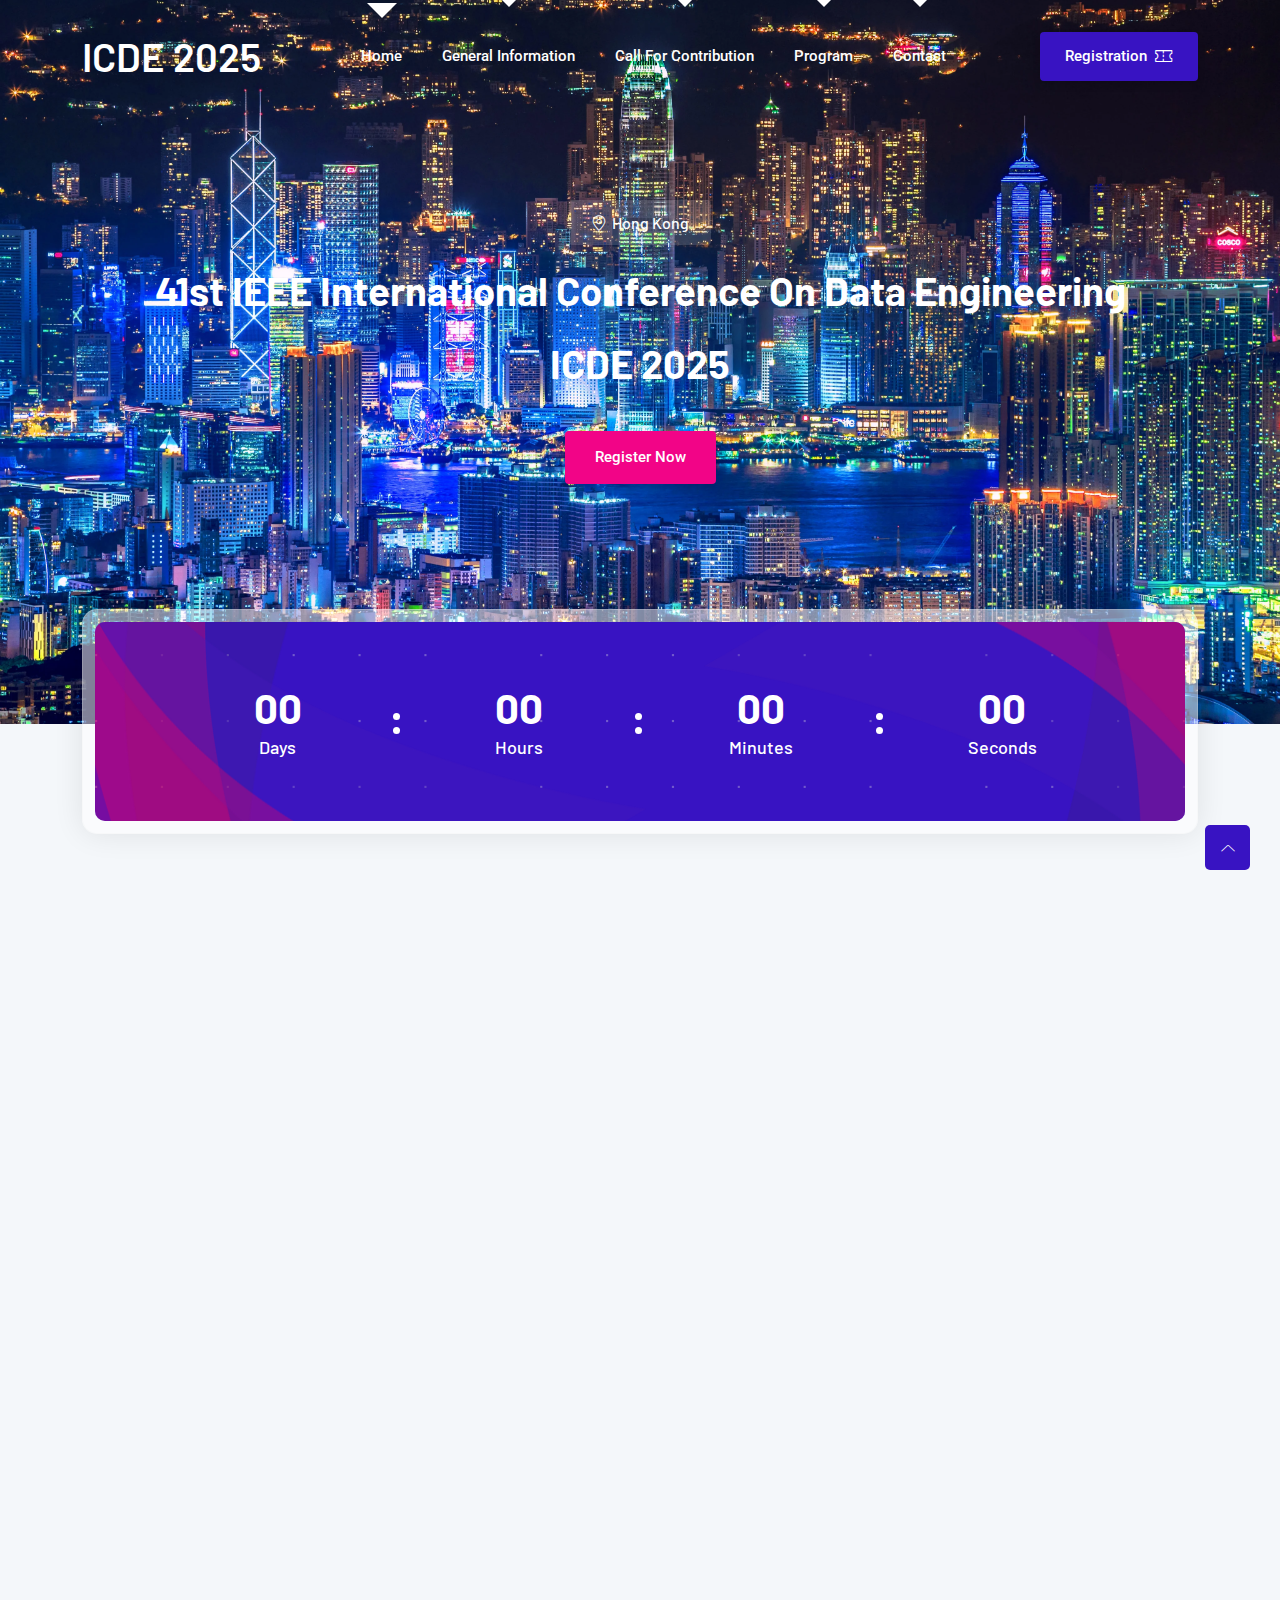
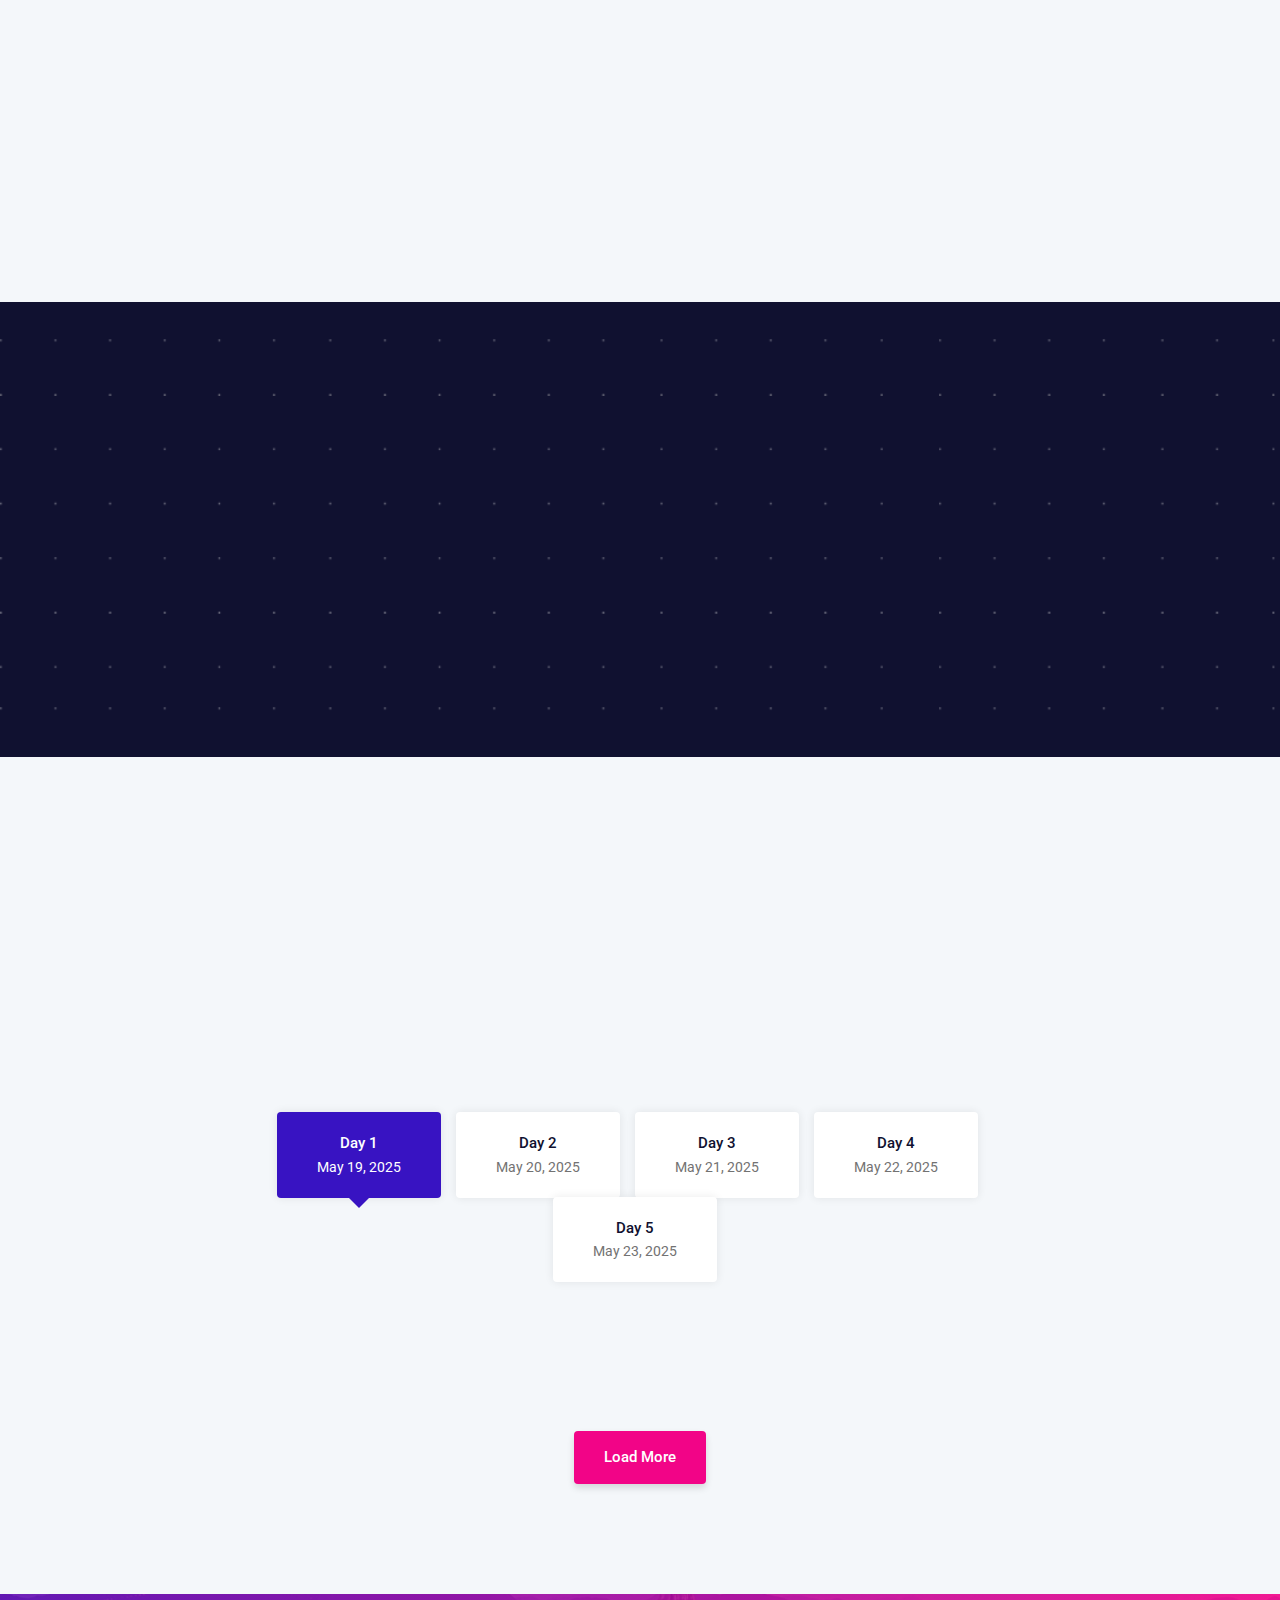
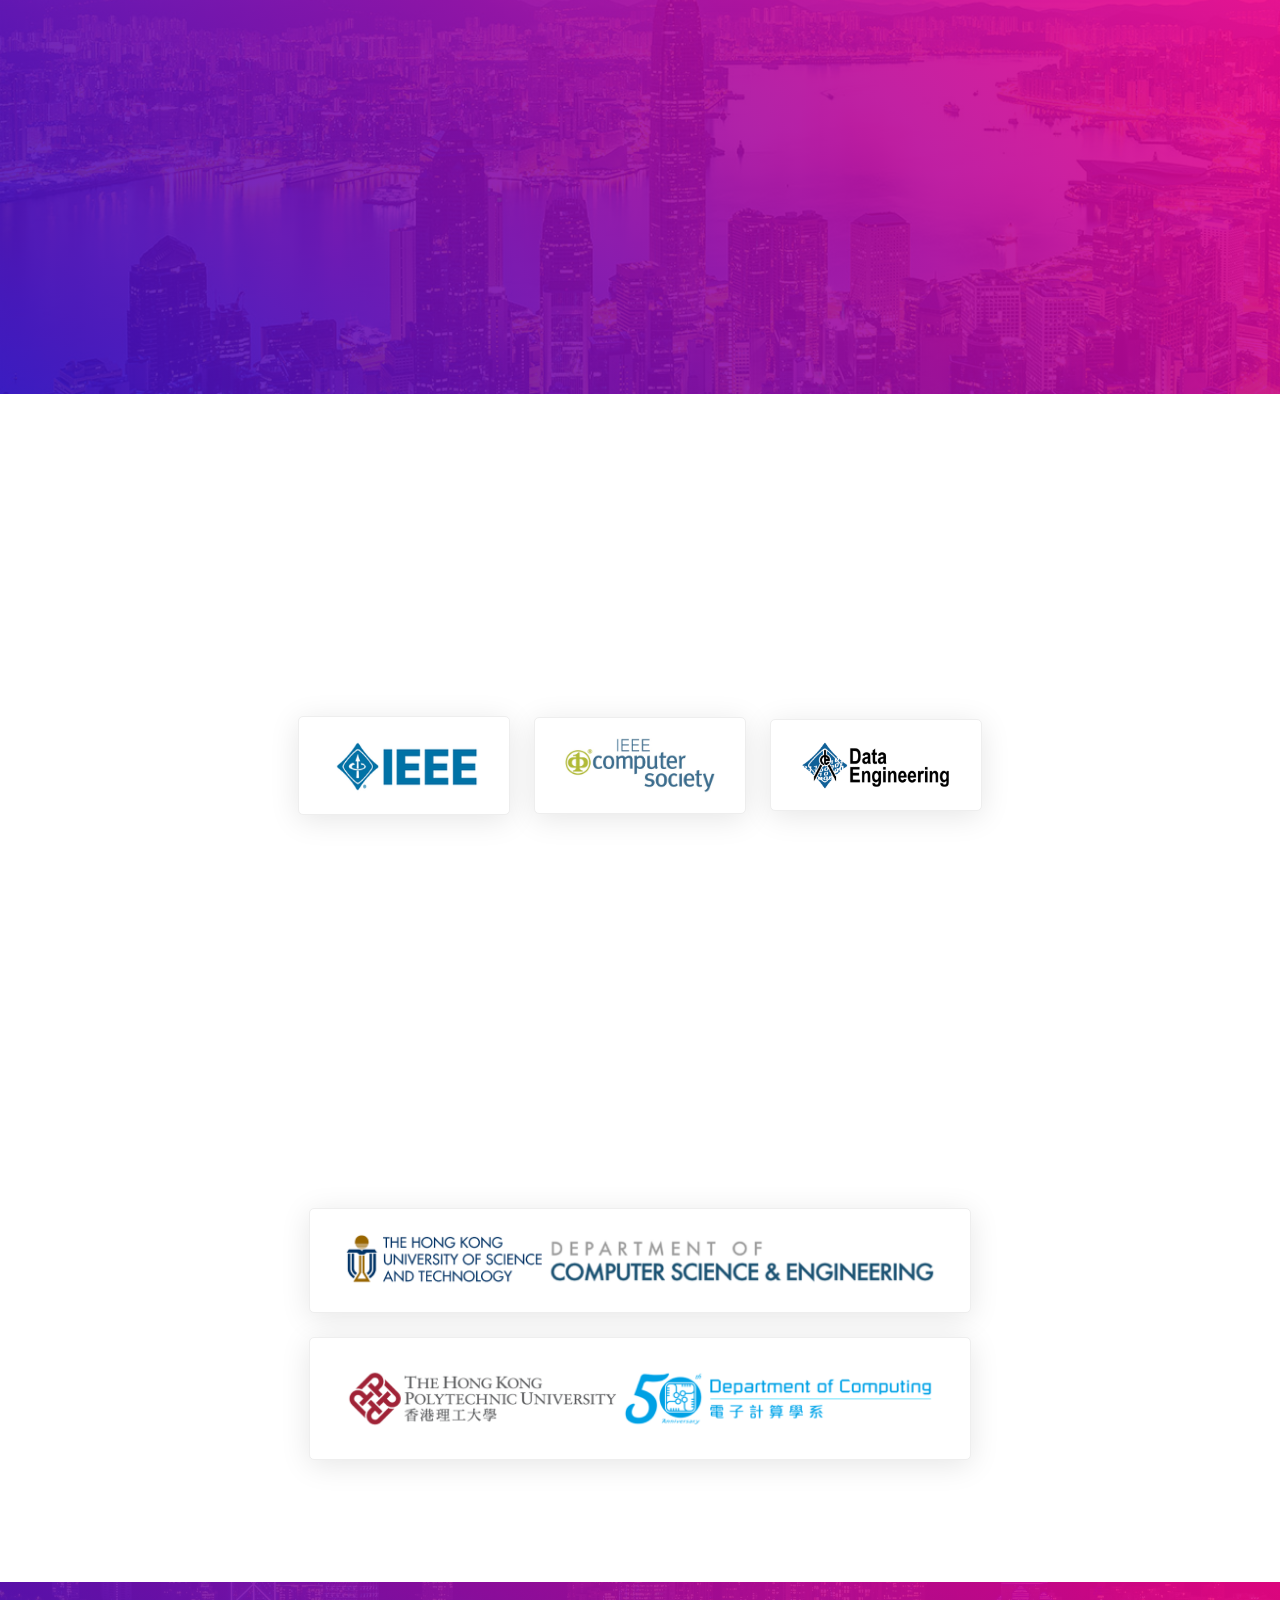
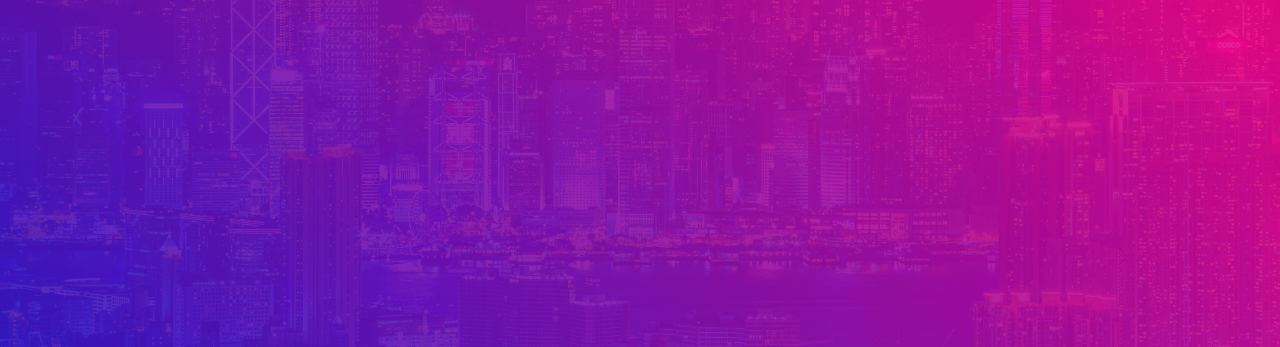
==== commit 8a58b75b: "Add files via upload" ====
--- a/index.html
+++ b/index.html
@@ -136,6 +136,9 @@
     </section>
     <!-- End Hero Area -->
 
+
+    
+
     <!-- Start Count Down Area -->
     <div class="count-down">
         <div class="container">
@@ -144,7 +147,7 @@
                     <div class="box-head">
                         <div class="box-content">
                             <div class="box">
-                                <h1 id="days">000</h1>
+                                <h1 id="days">00</h1>
                                 <h2 id="daystxt">Days</h2>
                             </div>
                             <div class="box">
@@ -157,7 +160,7 @@
                             </div>
                             <div class="box">
                                 <h1 id="seconds">00</h1>
-                                <h2 id="secondstxt">Secondes</h2>
+                                <h2 id="secondstxt">Seconds</h2>
                             </div>
                         </div>
                     </div>
@@ -166,6 +169,45 @@
         </div>
     </div>
     <!-- End Count Down Area -->
+
+    <div id="countdown">
+    </div>
+    <script>
+        // Set the date you're counting down to
+        var countDownDate = new Date("May 19, 2025 09:00:00").getTime();
+    
+        // Update the countdown every 1 second
+        var x = setInterval(function() {
+    
+            // Get the current date and time
+            var now = new Date().getTime();
+    
+            // Calculate the remaining time
+            var distance = countDownDate - now;
+    
+            // Calculate days, hours, minutes, and seconds
+            var days = Math.floor(distance / (1000 * 60 * 60 * 24));
+            var hours = Math.floor((distance % (1000 * 60 * 60 * 24)) / (1000 * 60 * 60));
+            var minutes = Math.floor((distance % (1000 * 60 * 60)) / (1000 * 60));
+            var seconds = Math.floor((distance % (1000 * 60)) / 1000);
+    
+            // Display the countdown values in the HTML elements
+            document.getElementById("days").innerHTML = days;
+            document.getElementById("hours").innerHTML = hours;
+            document.getElementById("minutes").innerHTML = minutes;
+            document.getElementById("seconds").innerHTML = seconds;
+    
+            // If the countdown is over, display a message
+            if (distance < 0) {
+                clearInterval(x);
+                document.getElementById("days").innerHTML = "SEE";
+                document.getElementById("hours").innerHTML = "YOU";
+                document.getElementById("minutes").innerHTML = "IN";
+                document.getElementById("seconds").innerHTML = "HONG KONG";
+            }
+        }, 1000);
+    </script>
+
 
     <!-- Start Features Area -->
     <section class="features section">
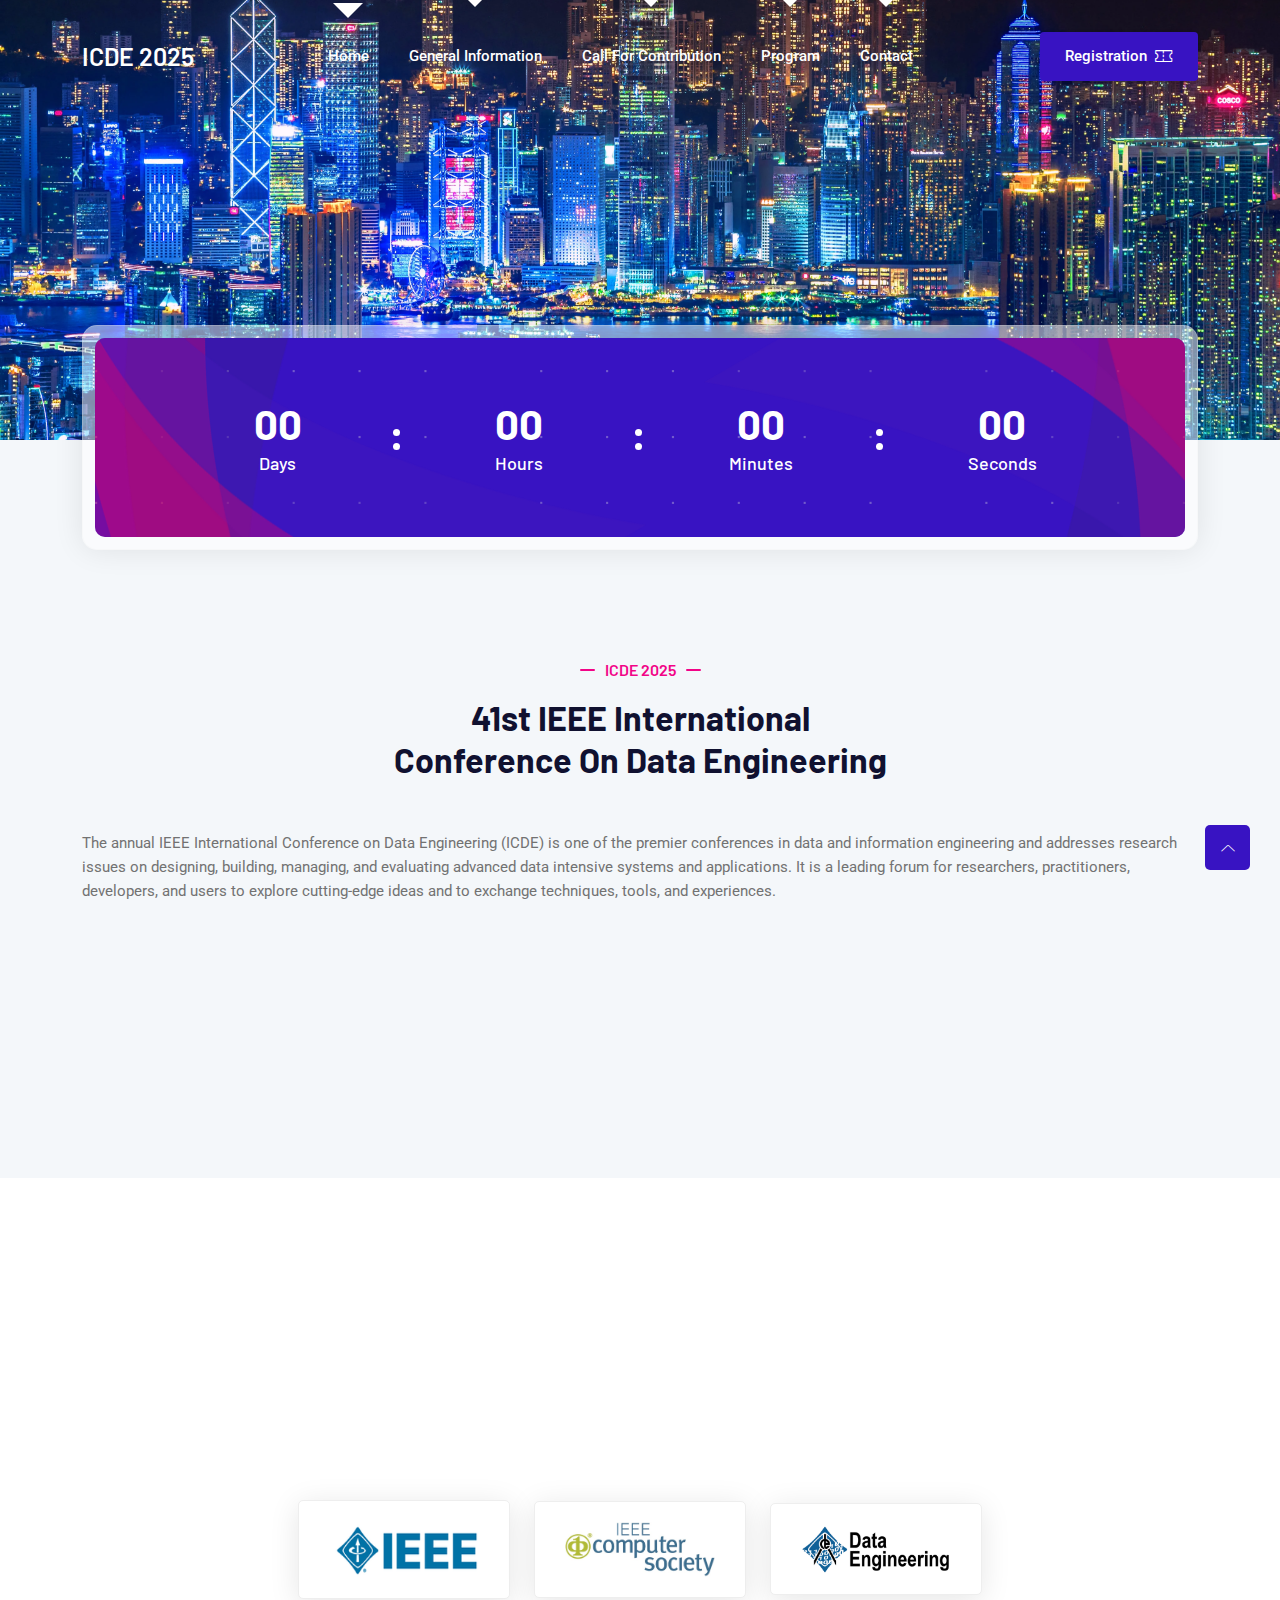
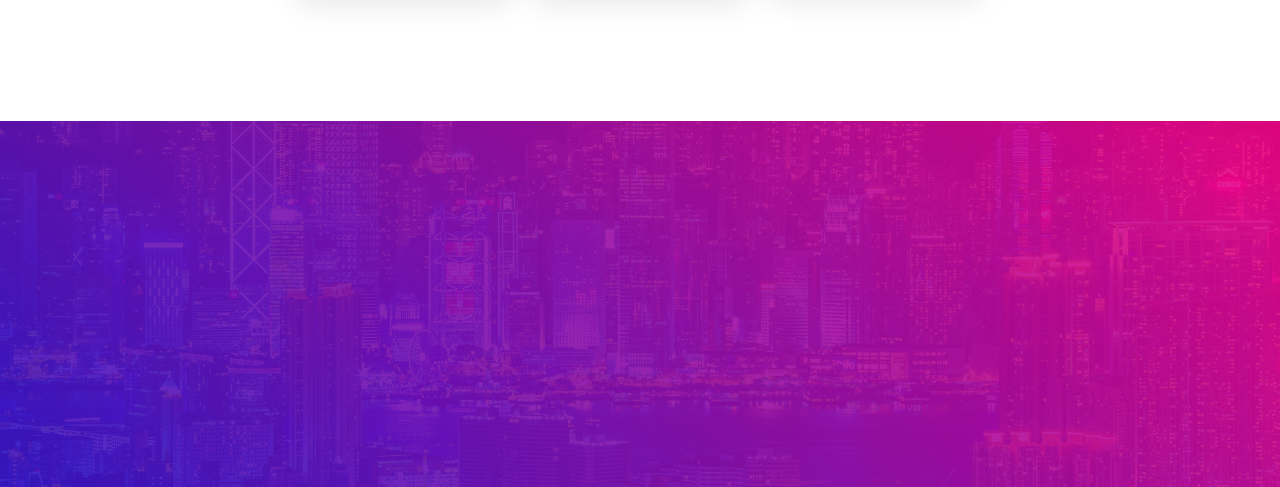
==== commit 51862a33: "Add files via upload" ====
--- a/index.html
+++ b/index.html
@@ -49,7 +49,7 @@
                         <nav class="navbar navbar-expand-lg">
                             <a class="navbar-brand" href="index.html">
                                 <!--<img src="assets/images/logo/logo.svg" alt="Logo">-->
-                                <h2 style="color: white;">ICDE 2025</h2>
+                                <h4 style="color: white;">ICDE 2025</h2>
                             </a>
                             <button class="navbar-toggler mobile-menu-btn" type="button" data-bs-toggle="collapse"
                                 data-bs-target="#navbarSupportedContent" aria-controls="navbarSupportedContent"
@@ -116,19 +116,25 @@
         <div class="main__circle3"></div>
         <div class="main__circle4"></div>
         <div class="container">
+            <!--
             <div class="row align-items-center">
                 <div class="col-lg-6-hero offset-lg-3-hero col-md-12 col-12">
                     <div class="hero-content">
-                        <h5 class="wow zoomIn" data-wow-delay=".2s"><i class="lni lni-map-marker"></i> 
-                            Hong Kong</h5>
-                        <h2 class="wow fadeInUp" data-wow-delay=".4s">41st IEEE International Conference on Data Engineering</h2>
-                        <h2 class="wow fadeInUp" data-wow-delay=".4s">ICDE 2025</h2>
+            -->
+            <div>
+                <div>
+                    <div class="hero-content">
+                        <!--
+                        <h5 class="wow zoomIn" data-wow-delay=".2s"><i class="lni lni-map-marker"></i> Hong Kong</h5>
+                        <h3 class="wow fadeInUp" data-wow-delay=".4s">41st IEEE International Conference on Data Engineering</h3>
+                        <h3 class="wow fadeInUp" data-wow-delay=".4s">ICDE 2025</h3>
+                        -->
                         <!--
                         <p class="wow fadeInUp" data-wow-delay=".6s">ICDE 2025 will take place in Hong Kong from May 19-23, 2025. As one of Asia’s most vibrant and diverse metropolises, Hong Kong seamlessly blends traditional culture with modern development. Situated at the southern tip of the Pearl River Delta, this city entices millions of visitors with its diverse cuisine, architecture, and festive culture. Whether it’s the captivating views of Victoria Harbour or the bustling shopping centers, Hong Kong stands as an unmissable travel destination.</p>
+                        <div class="button wow fadeInUp" data-wow-delay=".8s">
+                            <a href="pricing.html" class="btn ">41st IEEE International Conference on Data Engineering</a>
+                        </div>
                         -->
-                        <div class="button wow fadeInUp" data-wow-delay=".8s">
-                            <a href="pricing.html" class="btn ">Register Now</a>
-                        </div>
                     </div>
                 </div>
             </div>
@@ -210,13 +216,14 @@
 
 
     <!-- Start Features Area -->
+    
     <section class="features section">
         <div class="container">
             <div class="row">
                 <div class="col-12">
                     <div class="section-title">
                         <h3 class="wow zoomIn" data-wow-delay=".2s">ICDE 2025</h3>
-                        <h2 class="wow fadeInUp" data-wow-delay=".4s">Join us with ICDE 2025!</h2>
+                        <h2 class="wow fadeInUp" data-wow-delay=".4s">41st IEEE International Conference on Data Engineering</h2>
                     </div>
 
                     <div class="content">
@@ -230,10 +237,9 @@
                 </div>
             </div>
 
-
+            <!--
             <div class="row">
                 <div class="col-lg-4 col-md-6 col-12 wow fadeInUp" data-wow-delay=".2s">
-                    <!-- Start Single Feature -->
                     <div class="single-featuer">
                         <img class="shape" src="assets/images/features/shape.svg" alt="#">
                         <img class="shape2" src="assets/images/features/shape2.svg" alt="#">
@@ -244,10 +250,8 @@
                         <h3>Great Speakers</h3>
                         <p></p>
                     </div>
-                    <!-- End Single Feature -->
                 </div>
                 <div class="col-lg-4 col-md-6 col-12 wow fadeInUp" data-wow-delay=".4s">
-                    <!-- Start Single Feature -->
                     <div class="single-featuer">
                         <img class="shape" src="assets/images/features/shape.svg" alt="#">
                         <img class="shape2" src="assets/images/features/shape2.svg" alt="#">
@@ -258,10 +262,8 @@
                         <h3>New People</h3>
                         <p></p>
                     </div>
-                    <!-- End Single Feature -->
                 </div>
                 <div class="col-lg-4 col-md-6 col-12 wow fadeInUp" data-wow-delay=".6s">
-                    <!-- Start Single Feature -->
                     <div class="single-featuer">
                         <img class="shape" src="assets/images/features/shape.svg" alt="#">
                         <img class="shape2" src="assets/images/features/shape2.svg" alt="#">
@@ -272,10 +274,8 @@
                         <h3>Global Event</h3>
                         <p></p>
                     </div>
-                    <!-- End Single Feature -->
                 </div>
                 <div class="col-lg-4 col-md-6 col-12 wow fadeInUp" data-wow-delay=".2s">
-                    <!-- Start Single Feature -->
                     <div class="single-featuer">
                         <img class="shape" src="assets/images/features/shape.svg" alt="#">
                         <img class="shape2" src="assets/images/features/shape2.svg" alt="#">
@@ -286,10 +286,8 @@
                         <h3>Get Inspired</h3>
                         <p></p>
                     </div>
-                    <!-- End Single Feature -->
                 </div>
                 <div class="col-lg-4 col-md-6 col-12 wow fadeInUp" data-wow-delay=".4s">
-                    <!-- Start Single Feature -->
                     <div class="single-featuer">
                         <img class="shape" src="assets/images/features/shape.svg" alt="#">
                         <img class="shape2" src="assets/images/features/shape2.svg" alt="#">
@@ -300,10 +298,8 @@
                         <h3>Networking Session</h3>
                         <p></p>
                     </div>
-                    <!-- End Single Feature -->
                 </div>
                 <div class="col-lg-4 col-md-6 col-12 wow fadeInUp" data-wow-delay=".6s">
-                    <!-- Start Single Feature -->
                     <div class="single-featuer">
                         <img class="shape" src="assets/images/features/shape.svg" alt="#">
                         <img class="shape2" src="assets/images/features/shape2.svg" alt="#">
@@ -314,14 +310,15 @@
                         <h3>Meet New Faces</h3>
                         <p></p>
                     </div>
-                    <!-- End Single Feature -->
-                </div>
-            </div>
-        </div>
+                </div>
+            </div>
+        </div>
+        -->
     </section>
     <!-- /End Features Area -->
 
     <!-- Start About Area -->
+    <!--
     <section class="about section">
         <div class="container">
             <div class="row align-items-center">
@@ -350,6 +347,7 @@
             </div>
         </div>
     </section>
+    -->
     <!-- End About Area -->
 
     
@@ -585,6 +583,7 @@
     
 
     <!-- Start Events Schedule Area -->
+    <!--
     <section class="events-schedule section">
         <div class="container">
             <div class="row">
@@ -596,9 +595,9 @@
                     </div>
                 </div>
             </div>
+
             <div class="row">
                 <div class="col-lg-10 offset-lg-1 col-12">
-                    <!-- Start Events Schedule Tab -->
                     <ul class="nav nav-tabs" id="myTab" role="tablist">
                         <li class="nav-item" role="presentation">
                             <button class="nav-link active" id="one-tab" data-bs-toggle="tab" data-bs-target="#one"
@@ -631,7 +630,6 @@
                         </li>
                     </ul>
 
-                    
             <div class="row">
                 <div class="col-12 align-center">
                     <div class="button details-button">
@@ -641,9 +639,11 @@
             </div>
         </div>
     </section>
+    -->
     <!-- End Events Schedule Area -->
 
     <!-- Start Pricing Table Area -->
+    <!--
     <section id="pricing" class="pricing-table section overlay">
         <div class="container">
             <div class="row">
@@ -656,7 +656,6 @@
                 </div>
             </div>
 
-            <!--
             <div class="row">
                 <div class="col-lg-4 col-md-6 col-12 wow fadeInUp" data-wow-delay=".4s">
                     <div class="single-table">
@@ -731,9 +730,9 @@
                     </div>
                 </div>
             </div>
-            -->
         </div>
     </section>
+    -->
     <!--/ End Pricing Table Area -->
 
     <!-- Start Sponsors Area -->
@@ -771,6 +770,7 @@
     </section>
     <!-- End Sponsors Area -->
 
+    <!--
     <section class="sponsors section">
         <div class="container">
             <div class="row">
@@ -783,20 +783,17 @@
             </div>
             <div class="row">
                 <div class="col-lg-8 offset-lg-2 col-md-12 col-12">
-                    <!-- Start Single Sponsor -->
                     <a href="javascript:void(0)" class="single-organizer">
                         <img src="assets/images/sponsors/hkust-cs.png" alt="#">
                     </a>
-                    <!-- End Single Sponsor -->
-                    <!-- Start Single Sponsor -->
                     <a href="javascript:void(0)" class="single-organizer">
                         <img src="assets/images/sponsors/polyu-cs.png" alt="#">
                     </a>
-                    <!-- End Single Sponsor -->
                 </div>
             </div>
         </div>
     </section>
+    -->
 
     <!-- Start Call Action Area -->
     <section class="call-action overlay">
--- a/assets/css/main.css
+++ b/assets/css/main.css
@@ -3145,7 +3145,7 @@
 
 .committee-img {
   display: inline-block; /* 或者 block，取决于你的布局需求 */
-  height: 400px; /* 设置统一的高度 */
+  height: 300px; /* 设置统一的高度 */
   overflow: hidden; /* 超出指定高度的图片部分会被裁剪 */
 }
  
